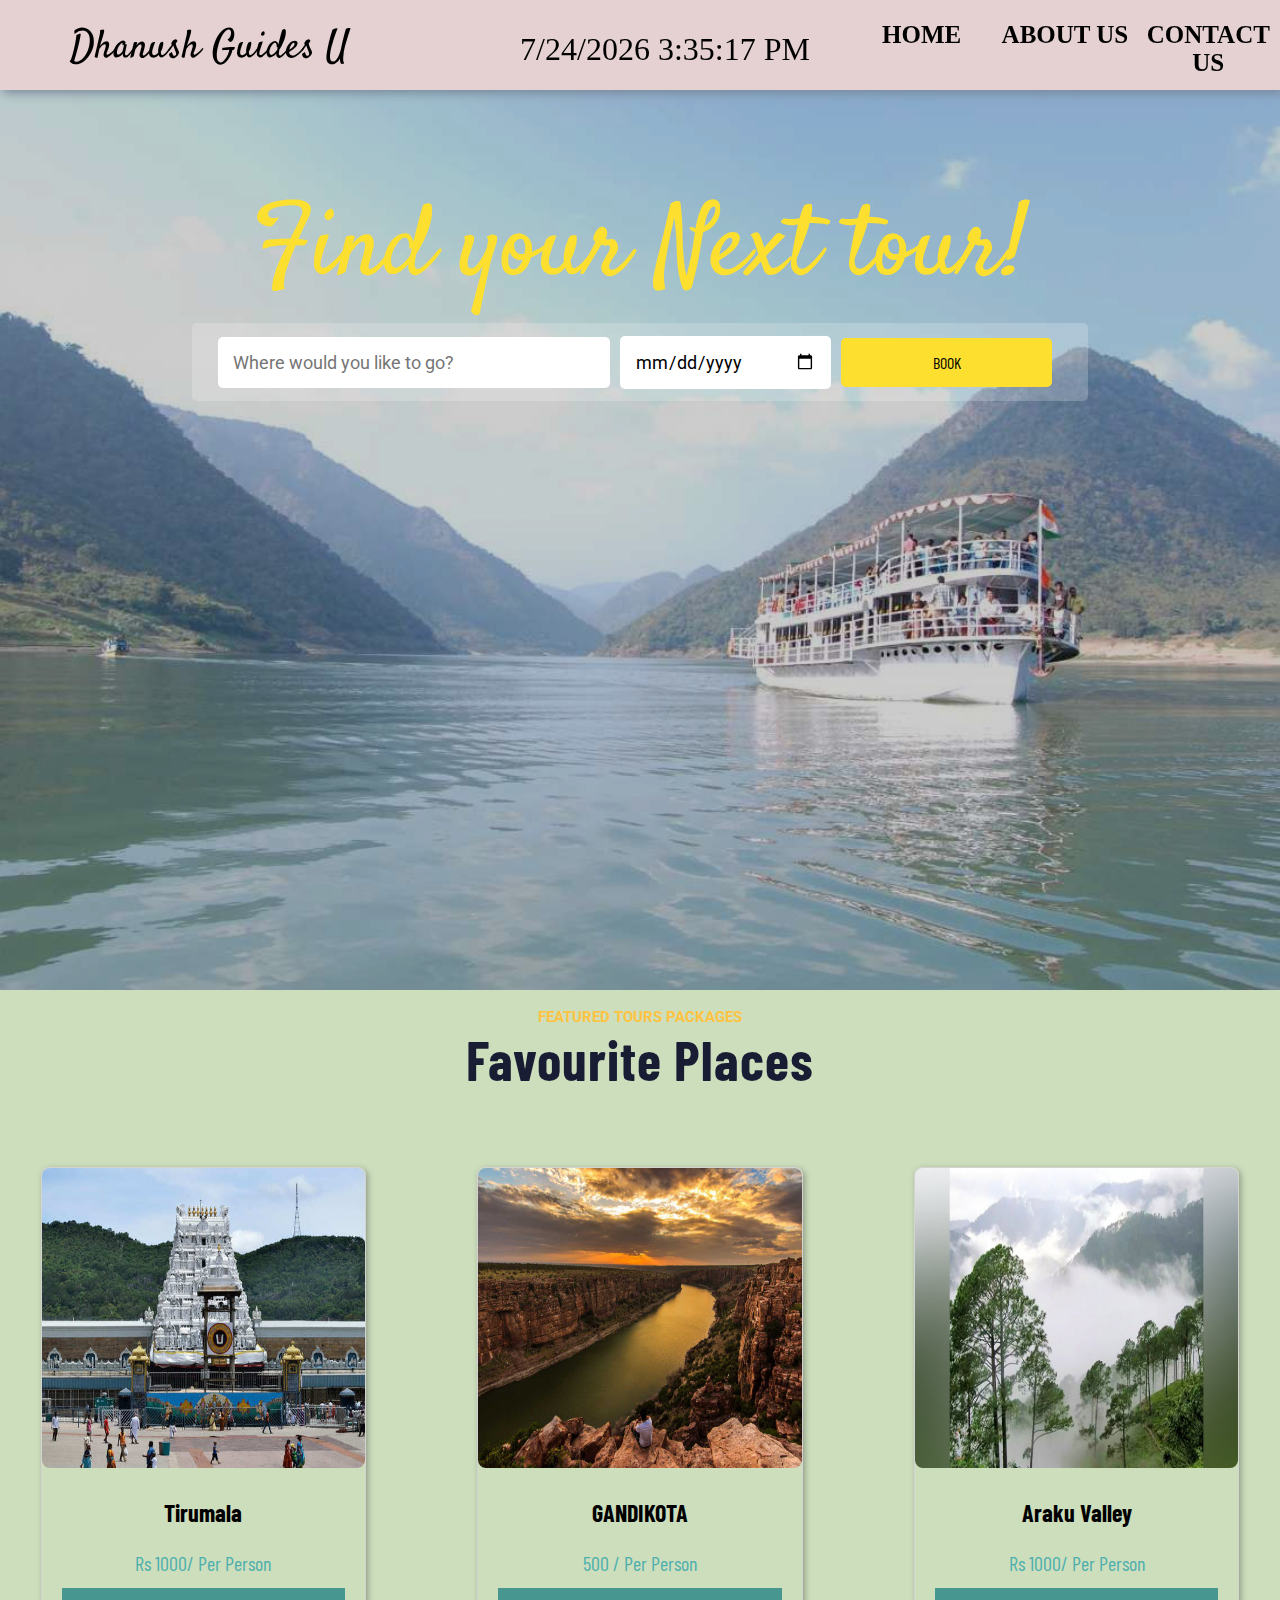
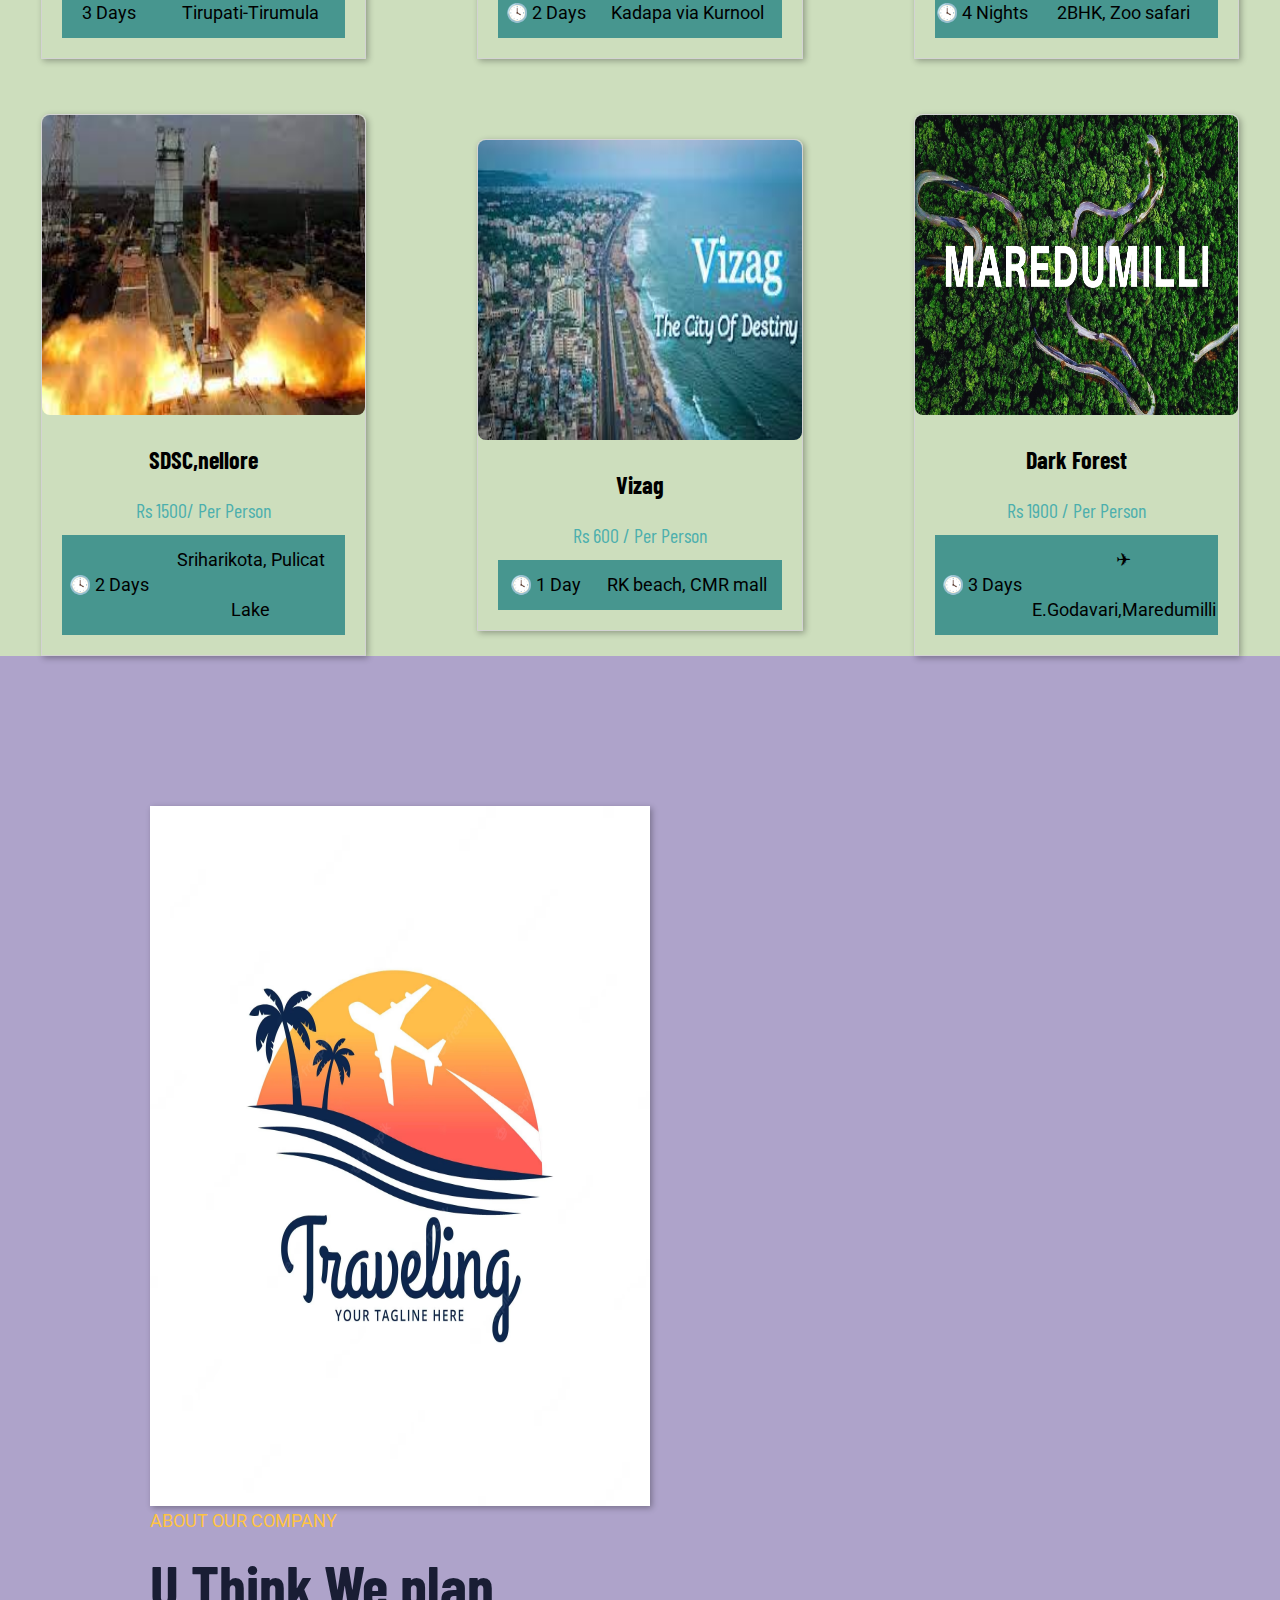
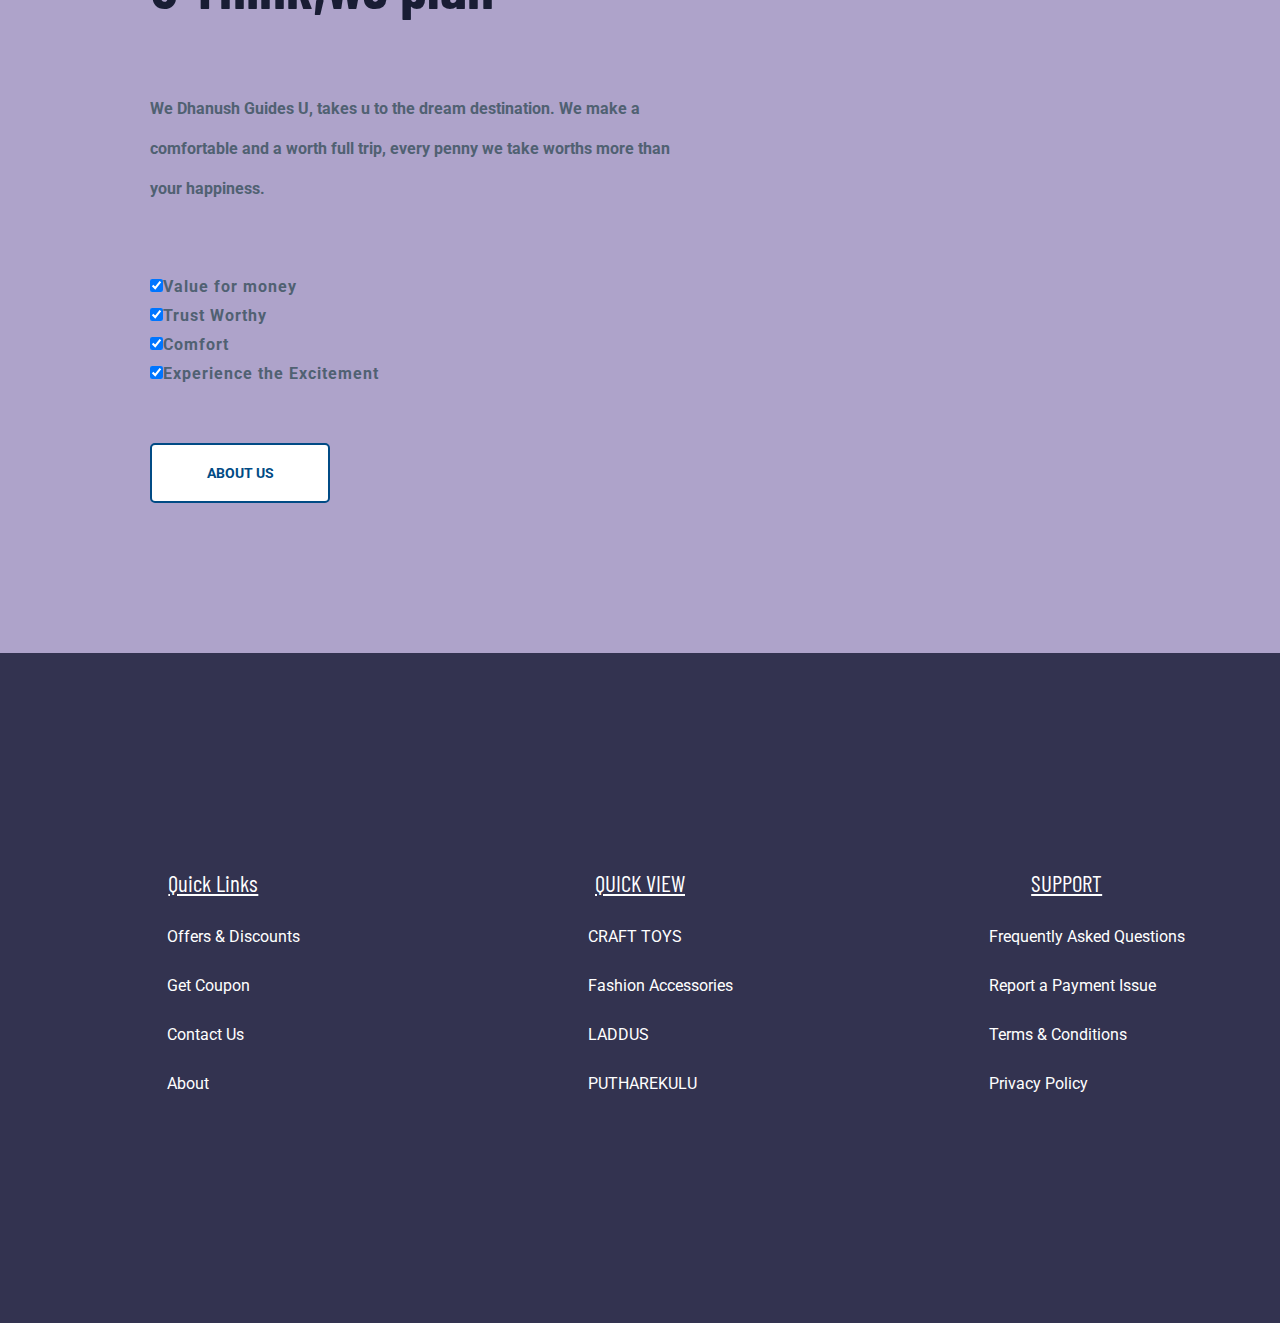
==== index.html @ 94023fcd "Add files via upload" ====
<!DOCTYPE html>
<html lang="en">

<head>
    <meta charset="UTF-8" />
    <meta http-equiv="X-UA-Compatible" content="IE=edge" />
    <meta name="viewport" content="width=device-width, initial-scale=1.0" />
    <link rel="stylesheet" href="travel.css" />
    <title>Dhanush Guides U</title>
</head>

<body>

    <body>

        <!--===========Nav Bar=================-->
        <section class="nav-bar">
            <div class="logo">Dhanush Guides U</div>
            <div id="datetime"></div>
            <ul class="menu">
                <li><a href="#"><b>Home</b> </a></li>
                <li><a href="about.html"><b>About us</b></a></li>
                <li><a href="contact.html"><b>Contact us</b></a></li>
            </ul>
            </div>

        </section>
        <!--===============Banner================-->
        <section class="banner">
            
            <div class="banner-text-item">
                <div class="banner-heading">
                    
                    <h1>Find your Next tour!</h1>
                </div>
                <form class="form">
                    <input type="text" id="place" list="mylist" placeholder="Where would you like to go?">
                    <datalist id="mylist">
                        <option>Tirumala</option>
                        <option>Vizag</option>
                        <option>Alipi</option>
                        <option>Araku Valley</option>
                        <option>Srikalashathi</option>
                        <option>Nellore Beach</option>
                        <option>SDSC</option>
                    </datalist>
                    <input type="date" class="date">
                    <button class="book" onclick="func()">BOOK</button>
                </form>
            </div>
        </section>
        <!--==============Places===================-->
        <section class="places">
            <div class="places-text">
                <br>
                <small>FEATURED TOURS PACKAGES</small>
                <h2>Favourite Places</h2>
            </div>

            <div class="cards">
                <div class="card">
                    <div class="zoom-img">
                        <div class="img-card">
                            <img
                                src="tirumula.jpg">
                        </div>
                    </div>

                    <div class="text">
                        <h2>Tirumala</h2>
                        <p class="cost">Rs 1000/ Per Person</p>
                        <div class="card-box">
                            <p class="time">3 Days</p>
                            <p class="location">Tirupati-Tirumula</p>
                        </div>
                    </div>

                </div>
                <div class="card">
                    <div class="zoom-img">
                        <div class="img-card">
                            <img src="GANDIKOTA.jpg">
                        </div>
                    </div>

                    <div class="text">
                      
                        <h2>GANDIKOTA</h2>
                        <p class="cost">500 / Per Person</p>
                        <div class="card-box">
                            <p class="time">🕓 2 Days</p>
                            <p class="location">Kadapa via Kurnool</p>
                        </div>
                    </div>

                </div>
                <div class="card">
                    <div class="zoom-img">
                        <div class="img-card">
                            <img src="Araku_valley.jpg">
                        </div>
                    </div>

                    <div class="text">
                        <h2>Araku Valley</h2>
                        <p class="cost">Rs 1000/ Per Person</p>
                        <div class="card-box">
                            <p class="time">🕓 4 Nights</p>
                            <p class="location">2BHK, Zoo safari</p>
                        </div>
                    </div>

                </div>
                <div class="card">
                    <div class="zoom-img">
                        <div class="img-card">
                            <img
                                src="download (1).jpeg">
                        </div>
                    </div>

                    <div class="text">
                        <h2>SDSC,nellore</h2>
                        <p class="cost">Rs 1500/ Per Person</p>
                        <div class="card-box">
                            <p class="time">🕓 2 Days</p>
                            <p class="location">Sriharikota, Pulicat Lake</p>
                        </div>
                    </div>

                </div>
                <div class="card">
                    <div class="zoom-img">
                        <div class="img-card">
                            <img src="download.jpeg">
                        </div>
                    </div>

                    <div class="text">
                        <h2>Vizag</h2>
                        <p class="cost">Rs 600 / Per Person</p>
                        <div class="card-box">
                            <p class="time">🕓 1 Day</p>
                            <p class="location">RK beach, CMR mall</p>
                        </div>
                    </div>

                </div>
                <div class="card">
                    <div class="zoom-img">
                        <div class="img-card">
                            <img
                                src="Maredumilli.png">
                        </div>
                    </div>

                    <div class="text">
                        <h2>Dark Forest</h2>
                        <p class="cost">Rs 1900 / Per Person</p>
                        <div class="card-box">
                            <p class="time">🕓 3 Days</p>
                            <p class="location">✈ E.Godavari,Maredumilli </p>
                        </div>
                    </div>
                </div>
            </div>
        </section>
        <!--===========About Us===============-->
        <section class="about">
            <div class="about-img">
                <img src="traveel.avif">
            </div>
            <div class="about-text">
                <small>ABOUT OUR COMPANY</small>
                <br>
                <h2>U Think,We plan</h2>
                <br>
                <p>We Dhanush Guides U,
                takes u to the dream destination. We make a comfortable and a worth full trip, 
                    every penny we take worths more than your happiness.
                </p>
                <br>
                <label><input type="checkbox" checked>Value for money</label>
                <label><input type="checkbox" checked>Trust Worthy</label>
                <label><input type="checkbox" checked>Comfort</label>
                <label><input type="checkbox" checked>Experience the Excitement</label>
                <a href="about.html">ABOUT US</a>
            </div>
        </section>

        <!--===========Footer=================-->
        <div class="footer">
            <div class="links">
                <h3><u>Quick Links</u></h3>
                <ul>
                    <li>Offers & Discounts</li>
                    <li>Get Coupon</li>
                    <li>Contact Us</li>
                    <li>About</li>
                </ul>
            </div>
            <div class="links">
                <h3><u>QUICK VIEW</u></h3>
                <ul>
                    <li>CRAFT TOYS</li>
                    <li>Fashion Accessories</li>
                    <li>LADDUS</li>
                    <li>PUTHAREKULU</li>
                </ul>
            </div>
            <div class="links">
                <h3><u>SUPPORT</u></h3>
                <ul>
                    <li>Frequently Asked Questions</li>
                    <li>Report a Payment Issue</li>
                    <li>Terms & Conditions</li>
                    <li>Privacy Policy</li>
                </ul>
            </div>
        </div>
        <script src="script.js"></script>
    </body>
    </html>
---- travel.css ----
@import url('https://fonts.googleapis.com/css2?family=Barlow+Condensed:wght@500&display=swap');
@import url('https://fonts.googleapis.com/css2?family=Satisfy&display=swap');
@import url('https://fonts.googleapis.com/css2?family=Roboto:wght@300&display=swap');

* {
    box-sizing: border-box;
    margin: 0;
}

body, html {
    margin: 0;
    padding: 0;
}

/*------------------------Scroll Bar-----------------------*/
::-webkit-scrollbar {
    width: 20px;
}

::-webkit-scrollbar-track {
    box-shadow: inset 0 0 5px grey;
    border-radius: 10px;
}

::-webkit-scrollbar-thumb {
    background-color: #fde65e;
    border-radius: 10px;
}

::-webkit-scrollbar-thumb:hover {
    background-color: #FDE02F;
}

/*========================Nav Bar=========================*/
.nav-bar {
    display: flex;
    flex-flow: row wrap;
    background-color: #d4e6ea;
    width: 100%;
    height: 90px;
    background-color: #e5d1d1;
    box-shadow: 3px 3px 10px lightslategray;
    align-items: center;
    justify-content: center;
    position: sticky;
    top: 0;
    z-index: 1;
}

.logo {
    flex: 1;
    font-size: 40px;
    padding: 20px;
    margin-left: 50px;
    font-family: Satisfy;
}

ul.menu {
    flex: 1;
    display: flex;
    flex-flow: row wrap;
}

.menu li {
    flex: 1;
    list-style-type: none;
    font-size: 25px;
    font-family: "Arvo";
    text-align: center;
}

.menu li a {
    text-decoration: none;
    color: #000;
    text-transform: uppercase;
}

.menu li a:hover {
    color: midnightblue;
    text-decoration: underline;
}

/*=============================Banner=============================*/
.banner {
    background-image: url(PAPI-KONDALU.jpg);
    background-size: cover;
    background-repeat: no-repeat;
    background-position: center;
    /*overflow: hidden;*/
    width: 100%;
    height: 100vh;
    text-align: center;
    position: relative;
    display: flex;
    justify-content: center;
    align-items: center;
}

.banner::before {
    content: '';
    position: absolute;
    display: block;
    top: 0;
    left: 0;
    bottom: 0;
    right: 0;
    background-color: rgba(0, 0, 0, 0.2);
    /*background-size: 100%;*/
}

.banner-text-item {
    padding-bottom: 500px;
    position: absolute;
    width: 100%;
    text-align: center;
    display: flex;
    flex-flow: column wrap;
    justify-content: center; 
    align-items: center;
}

.banner-heading {
    flex: 1;
}

.banner-heading h1 {
    font-size: 100px;
    font-weight: normal;
    color: #FDE02F;
    font-family: Satisfy;
}

.banner-text-item .form {
    flex: 1;
    display: flex;
    flex-flow: row wrap;
    justify-content: center;
    align-items: center;
    background-color: rgba(255, 255, 255, 0.2);
    border-radius: 5px;
    width: 70%;
    padding: 1% 2%;
}

.banner-text-item input,
.banner-text-item .date,
.banner-text-item .book {
    padding: 15px;
    margin-right: 10px;
    font-size: 18px;
    font-family: Roboto;
    border-radius: 5px;
    outline: 0;
    border: none;
}

.banner-text-item input {
    width: 50%;
    flex: 2;
}

.banner-text-item .date {
    width: 20%;
    flex: 1;
}

.banner-text-item .book {
    width: 20%;
    flex: 1;
}

.banner-text-item .book {
    text-decoration: none;
    color: #000;
    text-transform: uppercase;
    padding: 15px;
    cursor: pointer;
    background-color: #FDE02F;
    font-size: 16px;
    font-weight: normal;
    font-family: "Barlow Condensed";
    width: 20%;
}



/*=============================Places===============================*/
.places{
    background-color: #cddebd;
}
.places-text {
    text-align: center;
    margin-bottom: 50px;
    background-color: #cddebd;
}

.places-text small {
    font-family: Roboto;
    color: #FFC342;
    font-size: 15px;
    font-weight: bolder;
    background-color: #cddebd;
}

.places-text h2 {
    font-family: Barlow Condensed;
    font-size: 55px;
    color: #191D34;
    letter-spacing: 1px;
    background-color: #cddebd;
}

.cards {
    display: grid;
    grid-template-columns: repeat(3, 1fr);
    grid-template-rows: repeat(2, 1fr);
    grid-gap: 30px;
    align-items: center;
    justify-items: center;
    background-color: #cddebd;
    text-align: center;
}

.card {
    border: 1px solid lightgray;
    box-shadow: 2px 2px 6px 0 rgba(0, 0, 0, 0.3);
    border-top-left-radius: 8px;
    border-top-right-radius: 8px;
    width: 80%;
    height: auto;
}

.card img {
    max-width: 100%;
    height: 300px;
    border-radius: 8px;
    cursor: pointer;
}

.cards .text {
    padding: 20px;
    font-family: Barlow Condensed;
    line-height: 50px;
}

.cards .card-box {
    display: flex;
    flex-flow: row;
    background-color: #47968f;
    font-size: 18px;
    font-family: Roboto;
    align-items: center;
    justify-content: center;
    text-align: center;
}

.cards .time {
    flex: 1;
}

.cards .location {
    flex: 2;
}

.cards .cost {
    color: #4CAFAD;
    font-size: 20px;
}
#datetime {
    text-align: center;
    font-size: 2rem;
  }

/*------------Zoom in Photos--------------*/
.zoom-img {
    float: left;
    position: relative;
    width: 100%;
    height: 320px;
    overflow: hidden;
}

.zoom-img .img-card {
    position: absolute;
    overflow: hidden;
}

.img-card img {
    -webkit-transition: 0.8s ease;
    transition: 0.8s ease;
}

.card:hover .zoom-img img {
    -webkit-transform: scale(1.1);
    transform: scale(1.1);
}

/*=========================About Us=========================*/
.about {
    display: flex;
    flex-flow: row wrap;
    background-color: #aea3ca ;
    align-items: center;
    justify-content: center;
    padding: 150px;
}

.about-img {
    flex: 1;
}

.about-img img {
    width: 500px;
    height: 700px;
    box-shadow: 2px 2px 6px 0 rgba(0, 0, 0, 0.3);
}

.about-text {
    flex: 1;
    /*width: 100px;*/
    display: flex;
    flex-flow: column wrap;
}

.about-text small,
.about-text p,
.about-text input,
.about-text a {
    flex: 1;
    font-family: Roboto;
}

.about-text small {
    color: #FFC342;
    font-size: 18px;
}

.about-text h2 {
    flex: 1;
    font-family: Barlow Condensed;
    font-size: 60px;
    color: #191D34;
    width: 450px;
}

.about-text label {
    padding-bottom: 10px;
    color: #506172;
    font-weight: bolder;
    font-family: Roboto;
    letter-spacing: 1px;
}

.about-text p {
    width: 550px;
    line-height: 40px;
    color: #506172;
    font-weight: bolder;
    padding: 50px 0;
}

.about-text a {
    background-color: #fff;
    border: 2px solid #014B85;
    text-decoration: none;
    border-radius: 5px;
    width: 180px;
    padding: 20px;
    text-align: center;
    margin-top: 50px;
    color: #014B85;
    font-weight: bolder;
    font-size: 14px;
}

.about-text a:hover {
    background-color: #014B85;
    color: #fff;
}

/*===============Footer===================*/
.footer {
    background-image: url("https://res.cloudinary.com/dxssqb6l8/image/upload/v1605293781/pine-tree_mq2sgp.jpg");
    background-size: cover;
    background-repeat: no-repeat;
    background-position: center;
    width: 100%;
    height: 670px;
    position: relative;
    display: flex;
    flex-flow: row wrap;
    justify-content: center;
    align-items: center;
}

.footer::before {
    position: absolute;
    content: '';
    display: block;
    background-color: rgba(0, 0, 36, 0.80);
    top: 0;
    left: 0;
    bottom: 0;
    right: 0;
}

.footer .links {
    position: relative;
    color: #fff;
    flex: 1;
    display: flex;
    flex-flow: column;
    justify-content: center;
    align-items: center;
}

.links ul {
    list-style-type: none;
}

.links h3 {
    font-family: Barlow Condensed;
    font-weight: normal;
    font-size: 23px;
    margin-bottom: 15px;
}

.links li {
    font-family: Roboto;
    cursor: pointer;
    padding: 15px 0;
}

.links li:hover {
    color: #FFA801;
}
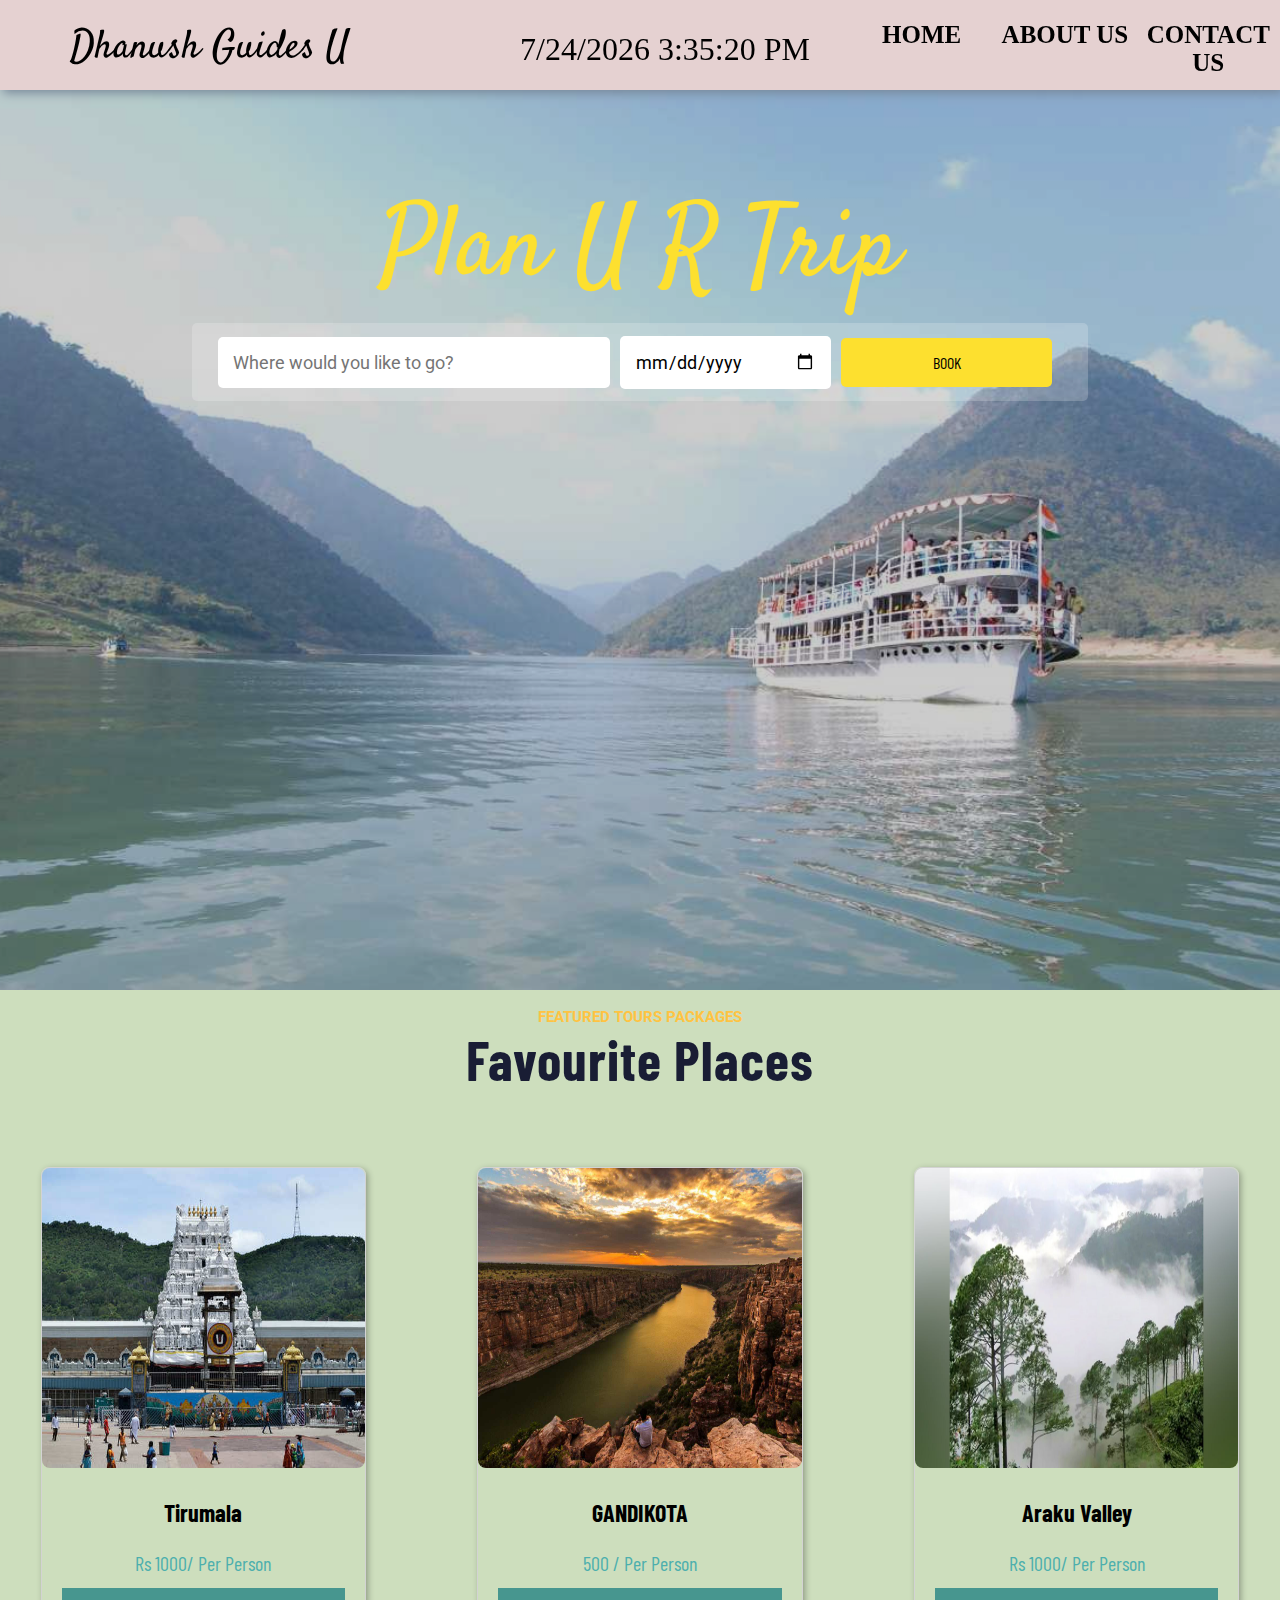
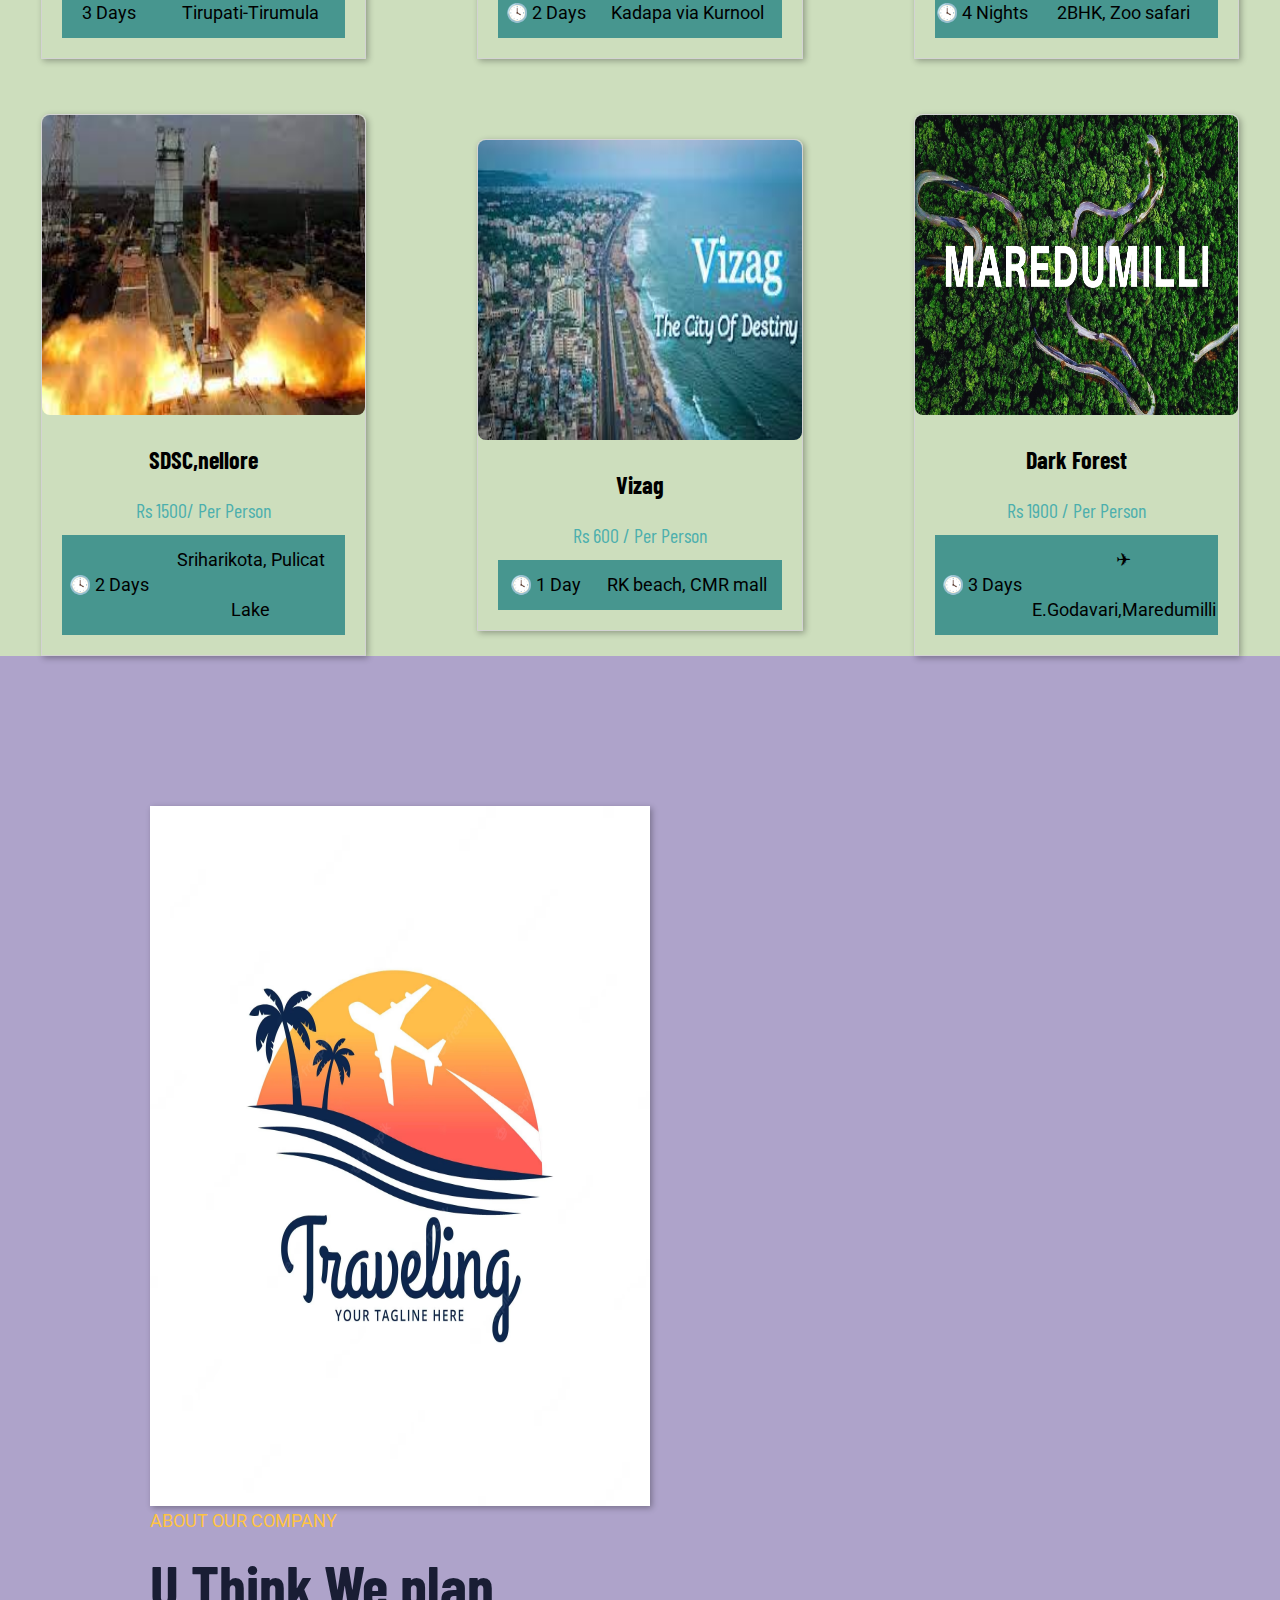
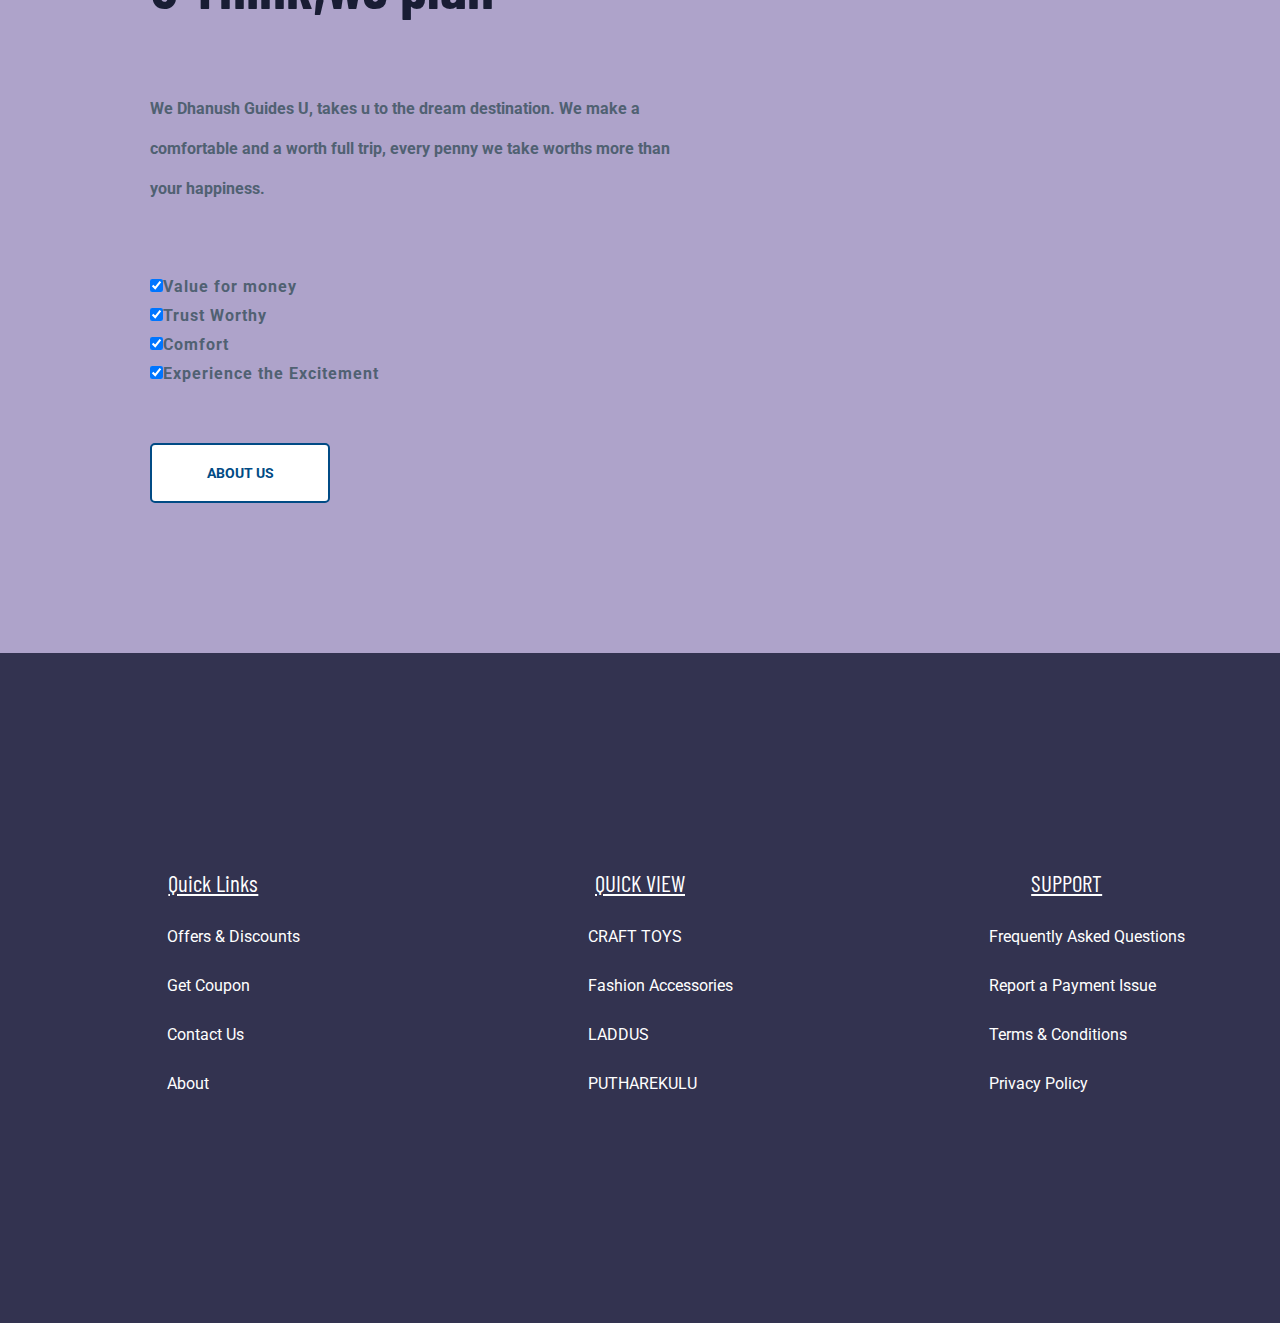
==== commit 66c0802b: "Update index.html" ====
--- a/index.html
+++ b/index.html
@@ -31,7 +31,7 @@
             <div class="banner-text-item">
                 <div class="banner-heading">
                     
-                    <h1>Find your Next tour!</h1>
+                    <h1>Plan U R Trip</h1>
                 </div>
                 <form class="form">
                     <input type="text" id="place" list="mylist" placeholder="Where would you like to go?">
